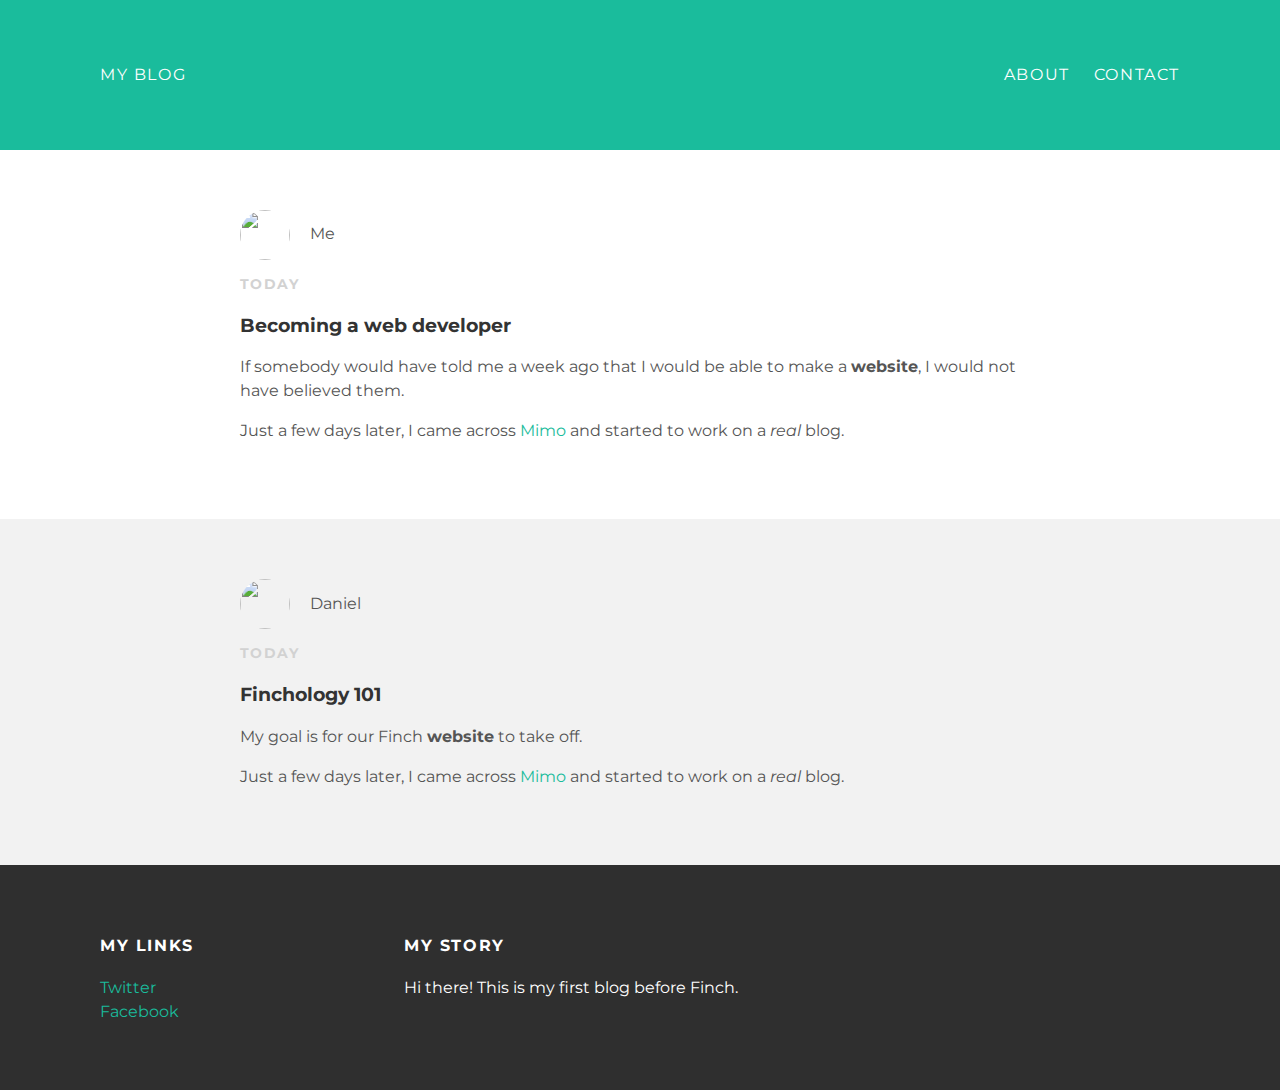
==== index.html @ 5b5bd5a3 "Add files via upload" ====
<!DOCTYPE html>
<html>
  <head>
    <title>Rafael's Blog</title>
    <link rel="stylesheet" type="text/css"
  href="styles.css">
  </head>
  <body>
    <div id="header">
      <div class="container">
        <a id="header-title"
        href="index.html">My Blog</a>
        <ul id="header-nav">
          <li><a
        href="about.html">About</a></li>
          <li><a
        href="mailto:anare.rafael@gmail.com">Contact</a></li>
        </ul>
      </div>
    </div>
    <div id="content">
      <div class="post-container">
        <div class="post">
          <div class="post-author">
            <img src="me.png">
            <span>Me</span>
          </div>
          <p class="post-date">Today</p>
          <h3 class="post-title">Becoming a web developer</h3>
          <div class="post-content">
            <p>If somebody would have told me a week ago that
              I would be able to make a <strong>website</strong>, I would not have
              believed them.</p>
            <p>Just a few days later, I came across <a href="https://getmimo.com">Mimo</a> and started to work
              on a <em>real</em> blog.</p>
          </div>
        </div>
      </div>
      <div class="post-container">
        <div class="post">
          <div class="post-author">
            <img src="daniel.png">
            <span>Daniel</span>
          </div>
          <p class="post-date">Today</p>
          <h3 class="post-title">Finchology 101</h3>
          <div class="post-content">
            <p>My goal is for our Finch <strong>website</strong> to take off.</p>
            <p>Just a few days later, I came across <a href="https://getmimo.com">Mimo</a> and started to work
              on a <em>real</em> blog.</p>
          </div>
        </div>
      </div>
    </div>
    <div id="footer">
      <div class="container">
        <div class="column">
          <h4>My Links</h4>
          <p>
            <a href="https://twitter.com/wreckitralf21">Twitter</a>
            <br>
            <a href="https://facebook.com/rafael.anare1">Facebook</a>
          </p>
        </div>
        <div class="column">
          <h4>My Story</h4>
          <p>Hi there! This is my first blog before Finch.</p>
        </div>
      </div>
    </div>
  </body>
</html>
---- styles.css ----
@import url(http://fonts.googleapis.com/css?family=Montserrat:400,700);
body {
  color: #555;
  margin: 0;

  font-family: 'Montserrat', sans-serif;
}
#header {
  background-color: #1abc9c;
  height: 150px;
  line-height: 150px;
}
#header a {
  color: white;
  text-decoration: none;
  text-transform: uppercase;
  letter-spacing: 0.1em;
}
#header a:hover {
  color: #222;
}
#hearder-title {
  display:block;
    float: left;
    font-size: 20px;
    font-weight: bold;
}
#header-nav {
  display:block;
    float: right;
    margin-top: 0;
}
#header-nav li {
  display: inline;
  padding-left: 20px;
}
.container {
  max-width: 1080px;
  margin: 0 auto;
}
#footer {
  background-color: #2f2f2f;
  padding: 50px 0;
}
.column {
  min-width: 300px;
  display: inline-block;
  vertical-align: top;
}
#footer h4 {
  color: white;
  text-transform: uppercase;
  letter-spacing: 0.1em;
}
#footer p {
  color: white;
}
a {
  color: #1abc9c;
  text-decoration: none;
}
a:hover {
  color: #F6A623
}
.post {
  max-width: 800px;
  margin: 0 auto;
  padding: 60px 0;
}
.post-author img {
  width: 50px;
  height: 50px;
  vertical-align: middle;
}
.post-author span {
  margin-left: 16px;
}
.post-date {
  color: #D2D2D2;

  font-size: 14px;
  font-weight: bold;
  text-transform: uppercase;
  letter-spacing: 0.1em;
}
h1,h2,h3,h4 {
  color: #333;
}
p {
  line-height: 1.5;
}
.post, .about {
  max-width: 800px;
  margin: 0 auto;
  padding: 60px 0;
}
.about-author img {
  width: 200px;
  height: 200px;
  vertical-align: middle;
}
.about {
  text-align: center;
}
.post-author img,
.about-author img {
  border-radius: 50%;
}
.post-container:nth-child(even) {
  background-color: #f2f2f2;
}
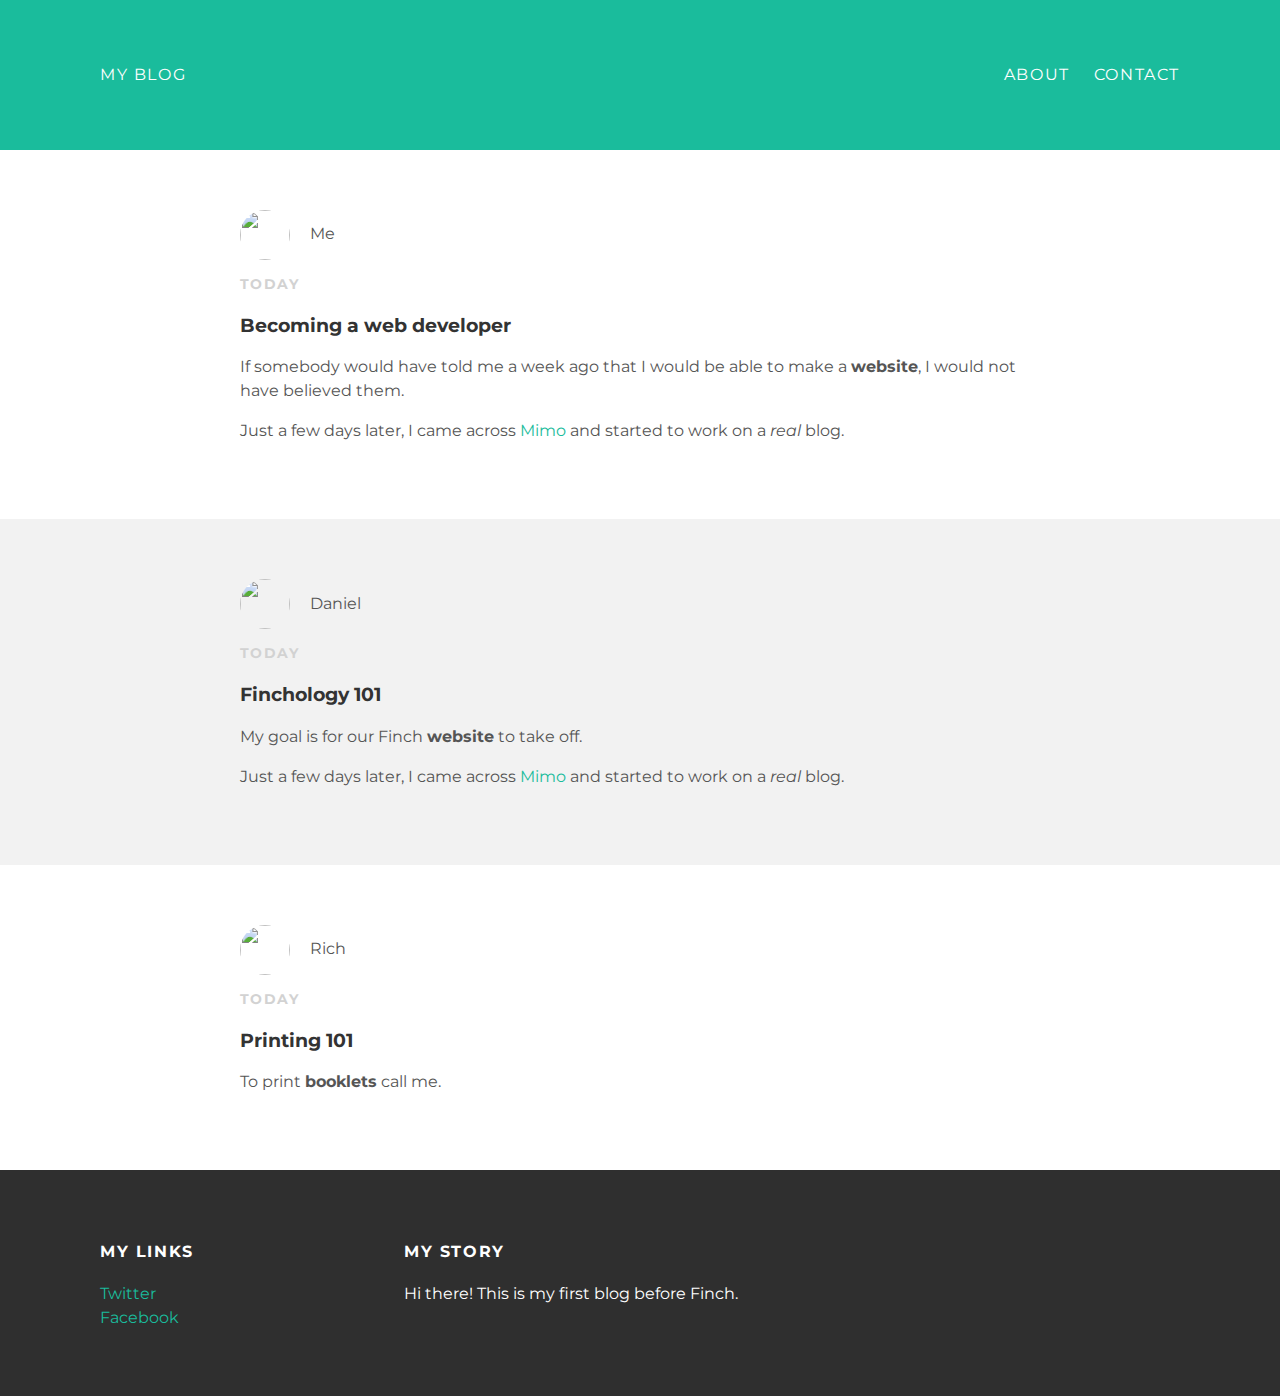
==== commit 349f4191: "Update index.html" ====
--- a/index.html
+++ b/index.html
@@ -51,6 +51,19 @@
           </div>
         </div>
       </div>
+      <div class="post-container">
+        <div class="post">
+          <div class="post-author">
+            <img src="daniel.png">
+            <span>Rich</span>
+          </div>
+          <p class="post-date">Today</p>
+          <h3 class="post-title">Printing 101</h3>
+          <div class="post-content">
+            <p>To print <strong>booklets</strong> call me.</p>
+          </div>
+        </div>
+      </div>
     </div>
     <div id="footer">
       <div class="container">
